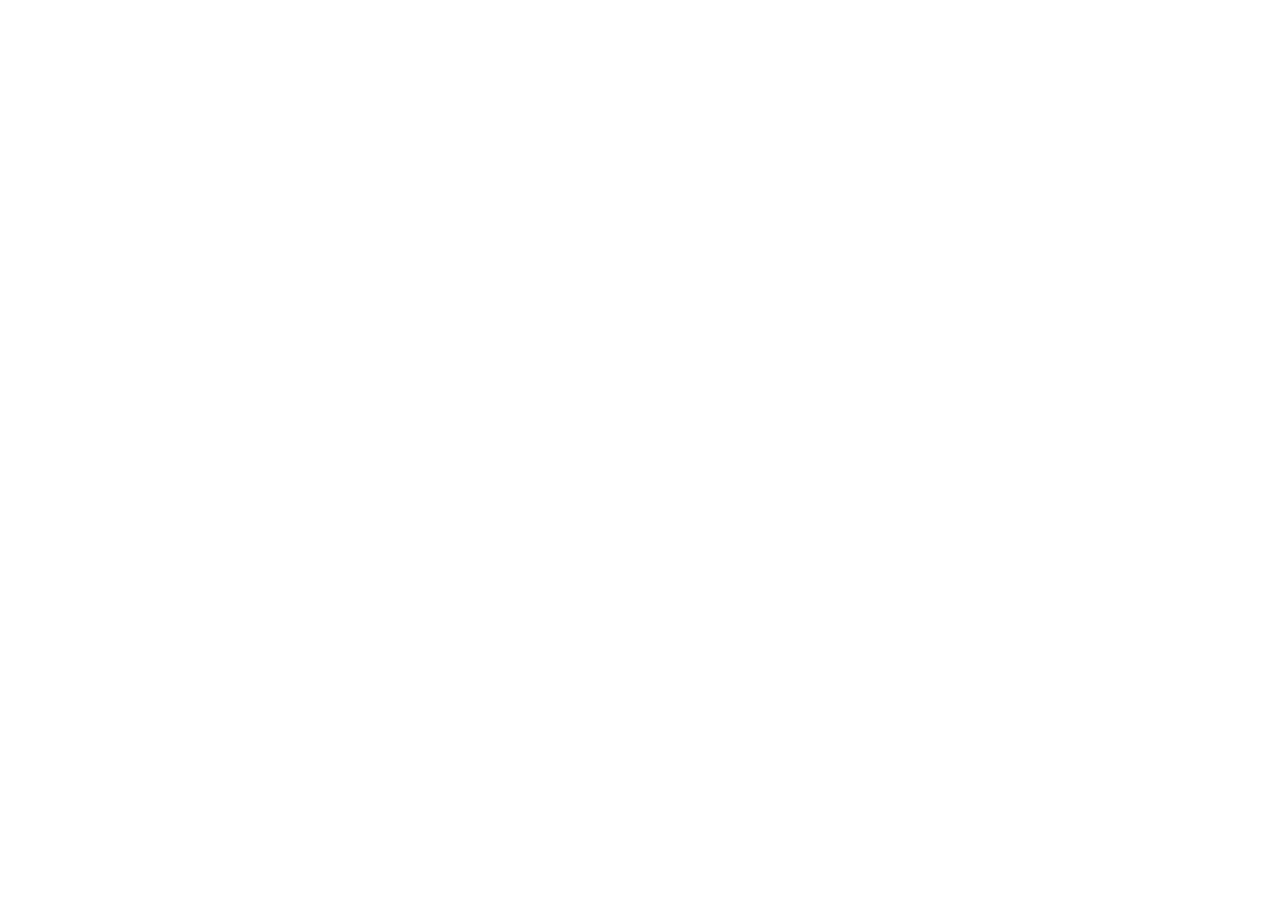
==== index.html @ 71536df9 "Create initial structure" ====
<!DOCTYPE html>
<html lang="en">
<head>
  <meta charset="UTF-8">
  <meta name="viewport" content="width=device-width, initial-scale=1.0">
  <title>Odin-Calculator</title>
  <script src="./script.js"></script>
</head>
<body>
  
</body>
</html>
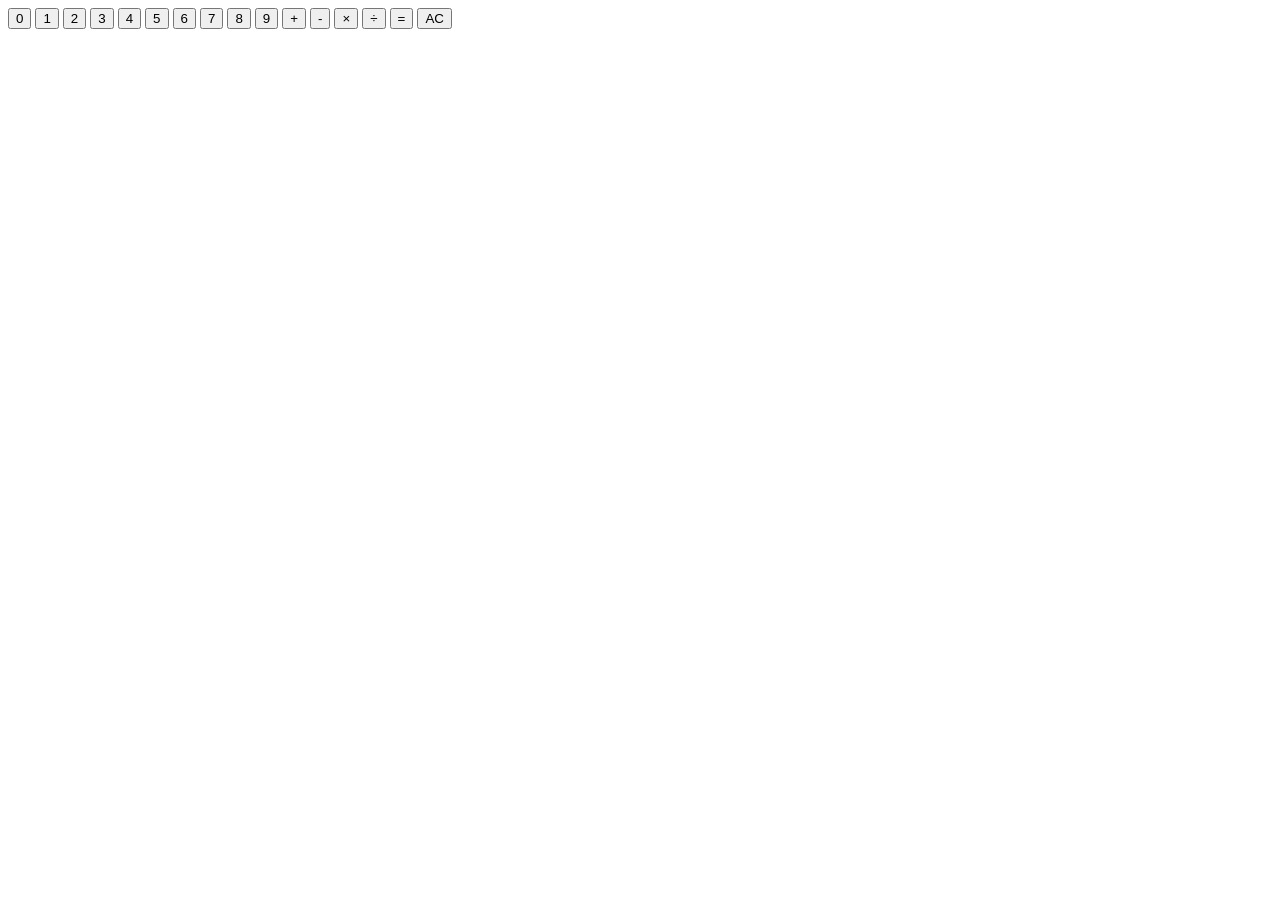
==== commit fe398429: "Create buttons for digits and operators" ====
--- a/index.html
+++ b/index.html
@@ -7,6 +7,21 @@
   <script src="./script.js"></script>
 </head>
 <body>
-  
+  <button>0</button>
+  <button>1</button>
+  <button>2</button>
+  <button>3</button>
+  <button>4</button>
+  <button>5</button>
+  <button>6</button>
+  <button>7</button>
+  <button>8</button>
+  <button>9</button>
+  <button>+</button>
+  <button>-</button>
+  <button>&times;</button>
+  <button>&divide;</button>
+  <button>=</button>
+  <button>AC</button>
 </body>
 </html>
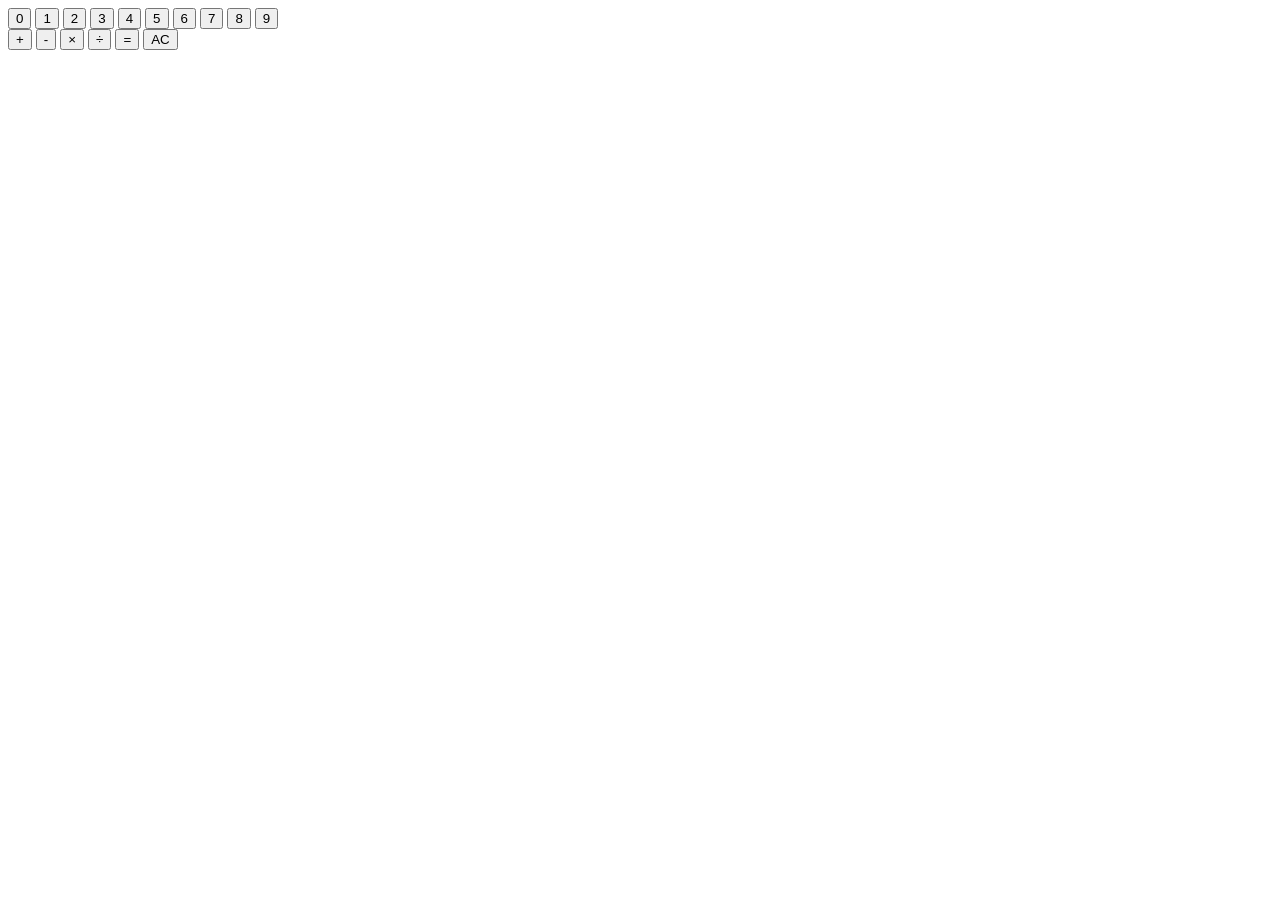
==== commit b62bf17d: "Add event listener to digits" ====
--- a/index.html
+++ b/index.html
@@ -4,19 +4,22 @@
   <meta charset="UTF-8">
   <meta name="viewport" content="width=device-width, initial-scale=1.0">
   <title>Odin-Calculator</title>
-  <script src="./script.js"></script>
+  <script src="./script.js" defer></script>
 </head>
 <body>
-  <button>0</button>
-  <button>1</button>
-  <button>2</button>
-  <button>3</button>
-  <button>4</button>
-  <button>5</button>
-  <button>6</button>
-  <button>7</button>
-  <button>8</button>
-  <button>9</button>
+  <div class="display"></div>
+  <div class="digits-container">
+    <button data-value="0">0</button>
+    <button data-value="1">1</button>
+    <button data-value="2">2</button>
+    <button data-value="3">3</button>
+    <button data-value="4">4</button>
+    <button data-value="5">5</button>
+    <button data-value="6">6</button>
+    <button data-value="7">7</button>
+    <button data-value="8">8</button>
+    <button data-value="9">9</button>
+  </div>
   <button>+</button>
   <button>-</button>
   <button>&times;</button>
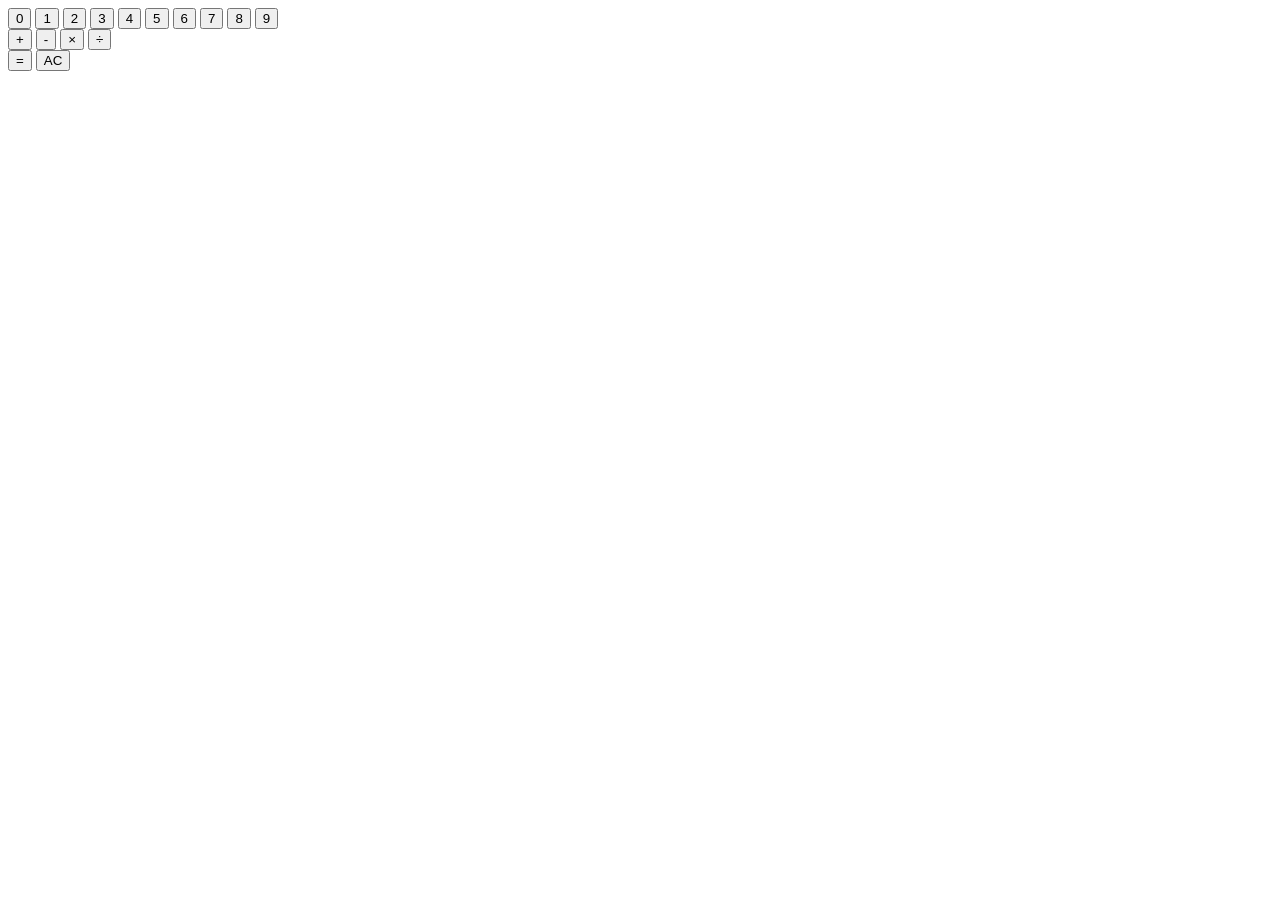
==== commit a8aad36d: "Complete simple one digit calculation logic" ====
--- a/index.html
+++ b/index.html
@@ -20,11 +20,13 @@
     <button data-value="8">8</button>
     <button data-value="9">9</button>
   </div>
-  <button>+</button>
-  <button>-</button>
-  <button>&times;</button>
-  <button>&divide;</button>
-  <button>=</button>
+  <div class="operators-container">
+    <button class="operators" data-value="+">+</button>
+    <button class="operators" data-value="-">-</button>
+    <button class="operators" data-value="*">&times;</button>
+    <button class="operators" data-value="/">&divide;</button>
+  </div>
+  <button class="equals" data-value="=">=</button>
   <button>AC</button>
 </body>
 </html>
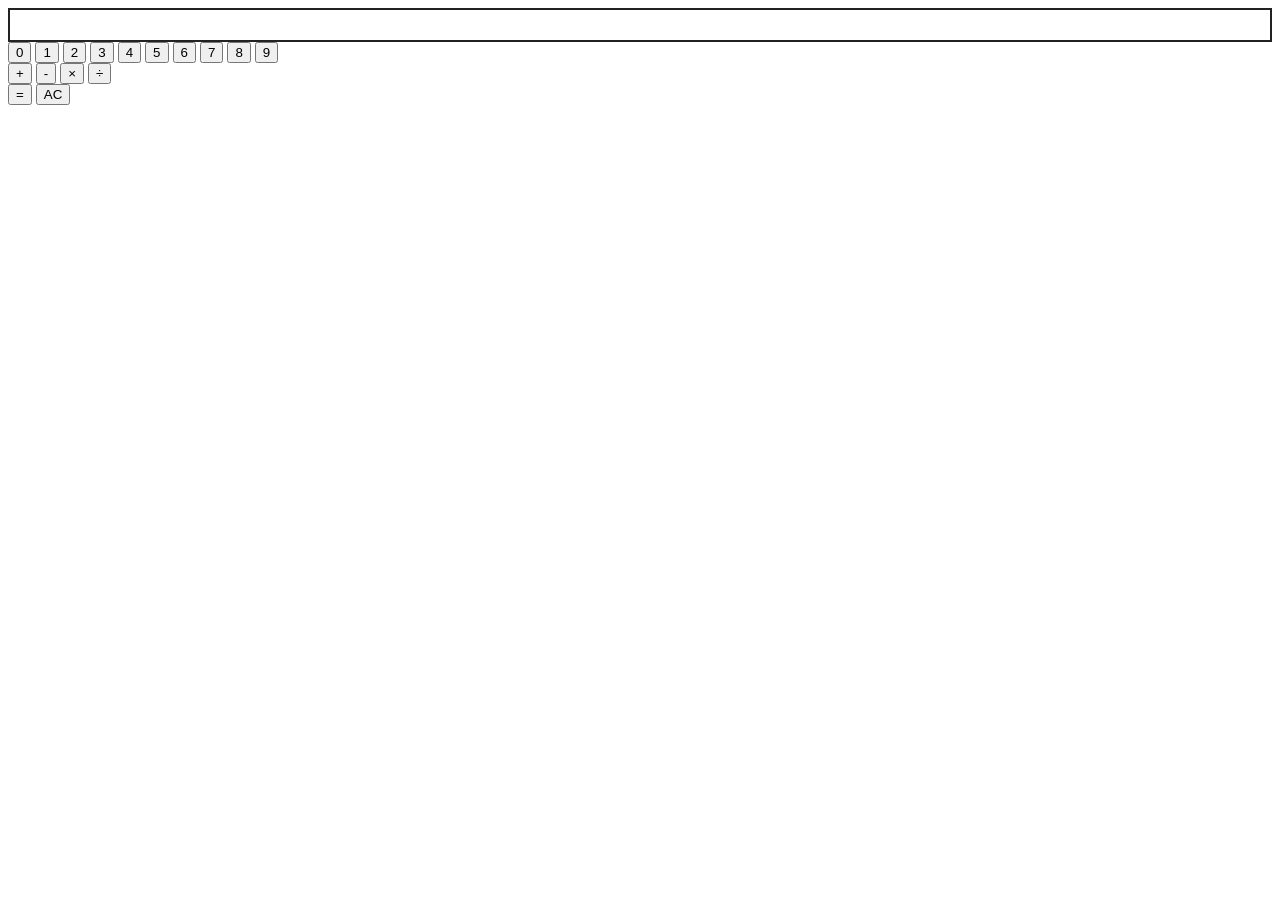
==== commit c70094aa: "Add border to display div" ====
--- a/index.html
+++ b/index.html
@@ -4,6 +4,7 @@
   <meta charset="UTF-8">
   <meta name="viewport" content="width=device-width, initial-scale=1.0">
   <title>Odin-Calculator</title>
+  <link rel="stylesheet" href="./style.css">
   <script src="./script.js" defer></script>
 </head>
 <body>
@@ -27,6 +28,6 @@
     <button class="operators" data-value="/">&divide;</button>
   </div>
   <button class="equals" data-value="=">=</button>
-  <button>AC</button>
+  <button class="clear">AC</button>
 </body>
 </html>
--- a/style.css
+++ b/style.css
@@ -0,0 +1,5 @@
+.display {
+    height: 30px;
+    border: 2px solid #222;
+}
+
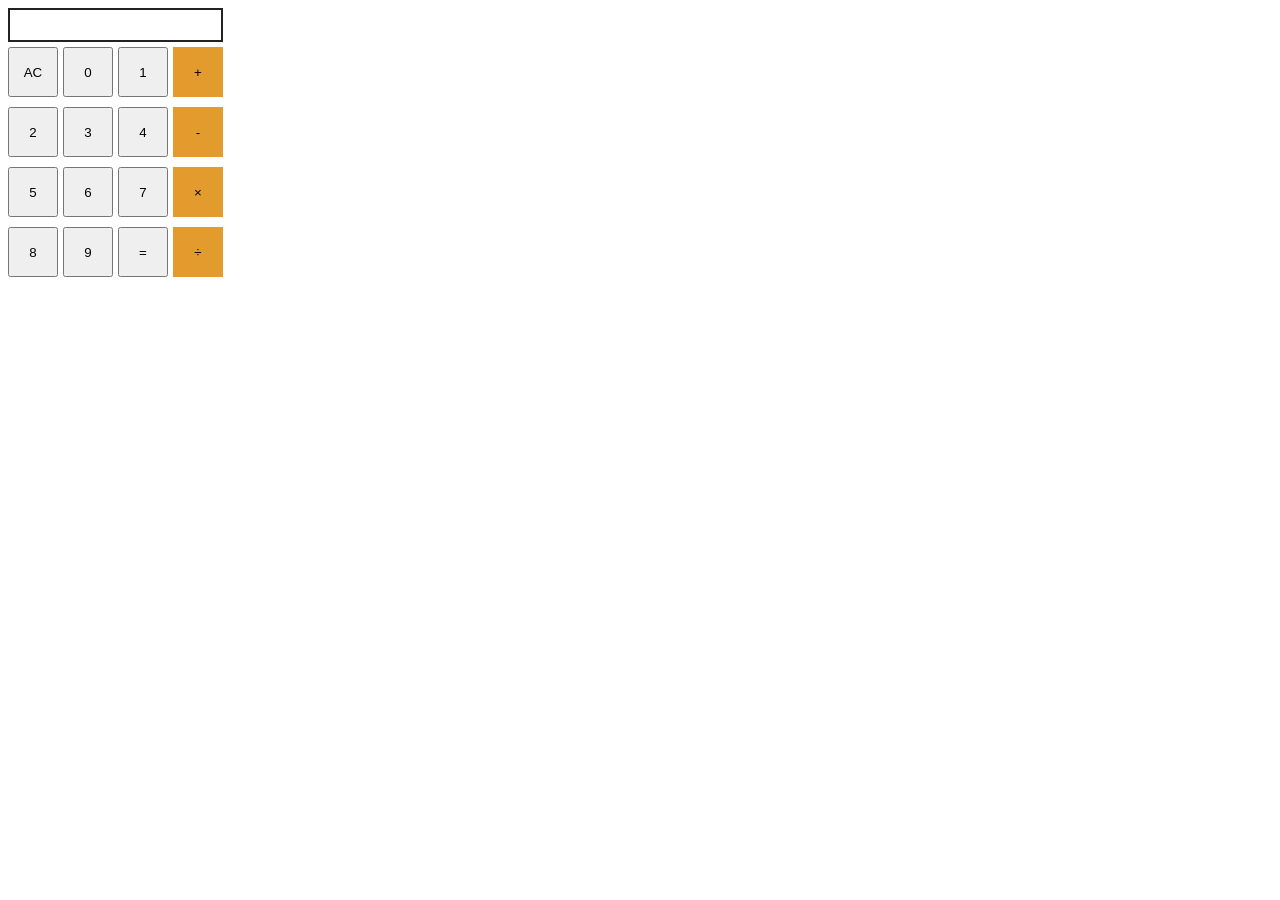
==== commit c39e3fdd: "Add basic styling" ====
--- a/index.html
+++ b/index.html
@@ -8,26 +8,30 @@
   <script src="./script.js" defer></script>
 </head>
 <body>
-  <div class="display"></div>
-  <div class="digits-container">
-    <button data-value="0">0</button>
-    <button data-value="1">1</button>
-    <button data-value="2">2</button>
-    <button data-value="3">3</button>
-    <button data-value="4">4</button>
-    <button data-value="5">5</button>
-    <button data-value="6">6</button>
-    <button data-value="7">7</button>
-    <button data-value="8">8</button>
-    <button data-value="9">9</button>
+  <div class="calculator">
+    <div class="display"></div>
+    <div class="container">
+      <div class="left">
+        <button class="clear">AC</button>
+        <button class="digits" data-value="0">0</button>
+        <button class="digits" data-value="1">1</button>
+        <button class="digits" data-value="2">2</button>
+        <button class="digits" data-value="3">3</button>
+        <button class="digits" data-value="4">4</button>
+        <button class="digits" data-value="5">5</button>
+        <button class="digits" data-value="6">6</button>
+        <button class="digits" data-value="7">7</button>
+        <button class="digits" data-value="8">8</button>
+        <button class="digits" data-value="9">9</button>
+        <button class="equals" data-value="=">=</button>
+      </div>
+      <div class="right">
+        <button class="operators" data-value="+">+</button>
+        <button class="operators" data-value="-">-</button>
+        <button class="operators" data-value="*">&times;</button>
+        <button class="operators" data-value="/">&divide;</button>
+      </div>
+    </div>
   </div>
-  <div class="operators-container">
-    <button class="operators" data-value="+">+</button>
-    <button class="operators" data-value="-">-</button>
-    <button class="operators" data-value="*">&times;</button>
-    <button class="operators" data-value="/">&divide;</button>
-  </div>
-  <button class="equals" data-value="=">=</button>
-  <button class="clear">AC</button>
 </body>
 </html>
--- a/style.css
+++ b/style.css
@@ -1,5 +1,42 @@
+.calculator {
+    display: flex;
+    flex-wrap: wrap;
+    width: 215px;
+    justify-content: space-between;
+}
+
 .display {
     height: 30px;
     border: 2px solid #222;
+    flex: 1;
+    margin-bottom: 5px;
 }
 
+.container {
+    display: flex;
+    gap: 5px;
+}
+
+.left {
+    display: flex;
+    flex-wrap: wrap;
+    gap: 5px;
+}
+
+.right {
+    display: flex;
+    flex-wrap: wrap;
+    flex-direction: column;
+    justify-content: space-between;
+}
+
+button {
+    width: 50px;
+    height: 50px;
+    margin-bottom: 5px;
+}
+
+.operators {
+    background-color: #e49b2d;
+    border: none;
+}
